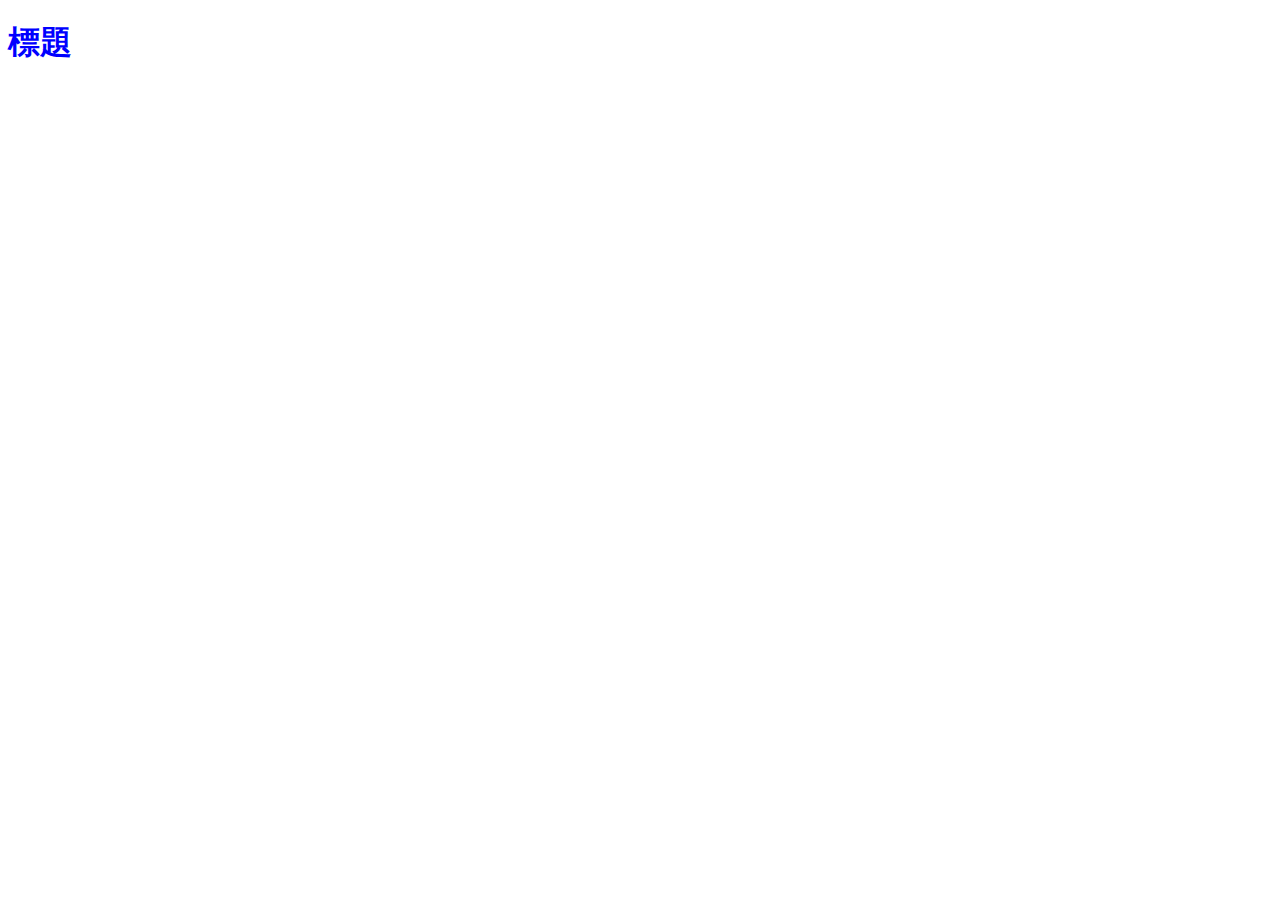
==== index.html @ 059c9941 "新增環境" ====
<!DOCTYPE html>
<html lang="en">
<head>
    <meta charset="UTF-8">
    <meta http-equiv="X-UA-Compatible" content="IE=edge">
    <meta name="viewport" content="width=device-width, initial-scale=1.0">
    
    <title>Document</title>
    <link rel="stylesheet" href="all.css">
</head>
<body>
    <h1>標題</h1>
    <script src="https://cdn.jsdelivr.net/npm/axios@1.1.2/dist/axios.min.js"></script> 
    <script src="all.js"></script>
</body>
</html>
---- all.css ----
h1{
    color: blue;
}
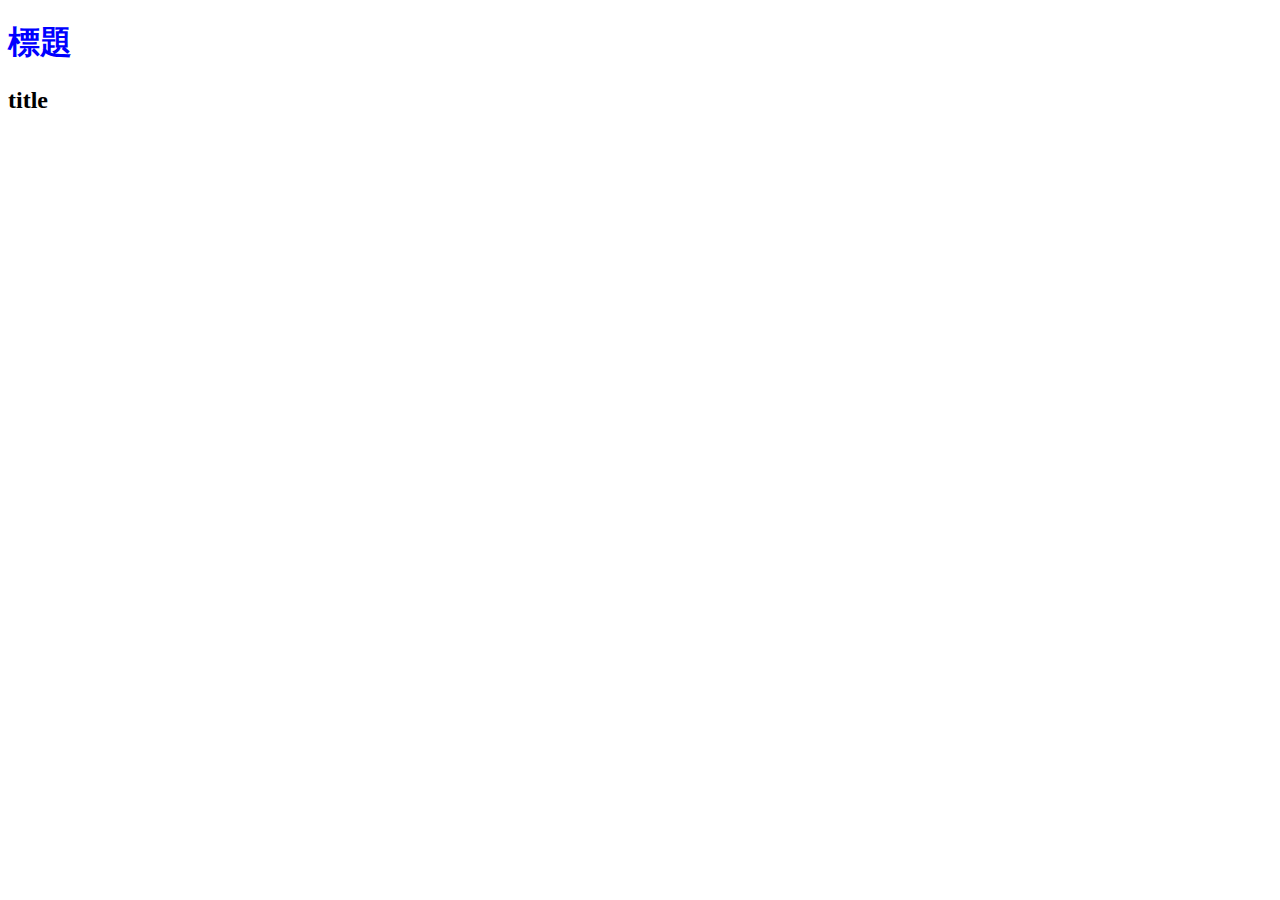
==== commit b0a8842e: "新增首頁" ====
--- a/index.html
+++ b/index.html
@@ -10,6 +10,7 @@
 </head>
 <body>
     <h1>標題</h1>
+    <h2>title</h2>
     <script src="https://cdn.jsdelivr.net/npm/axios@1.1.2/dist/axios.min.js"></script> 
     <script src="all.js"></script>
 </body>
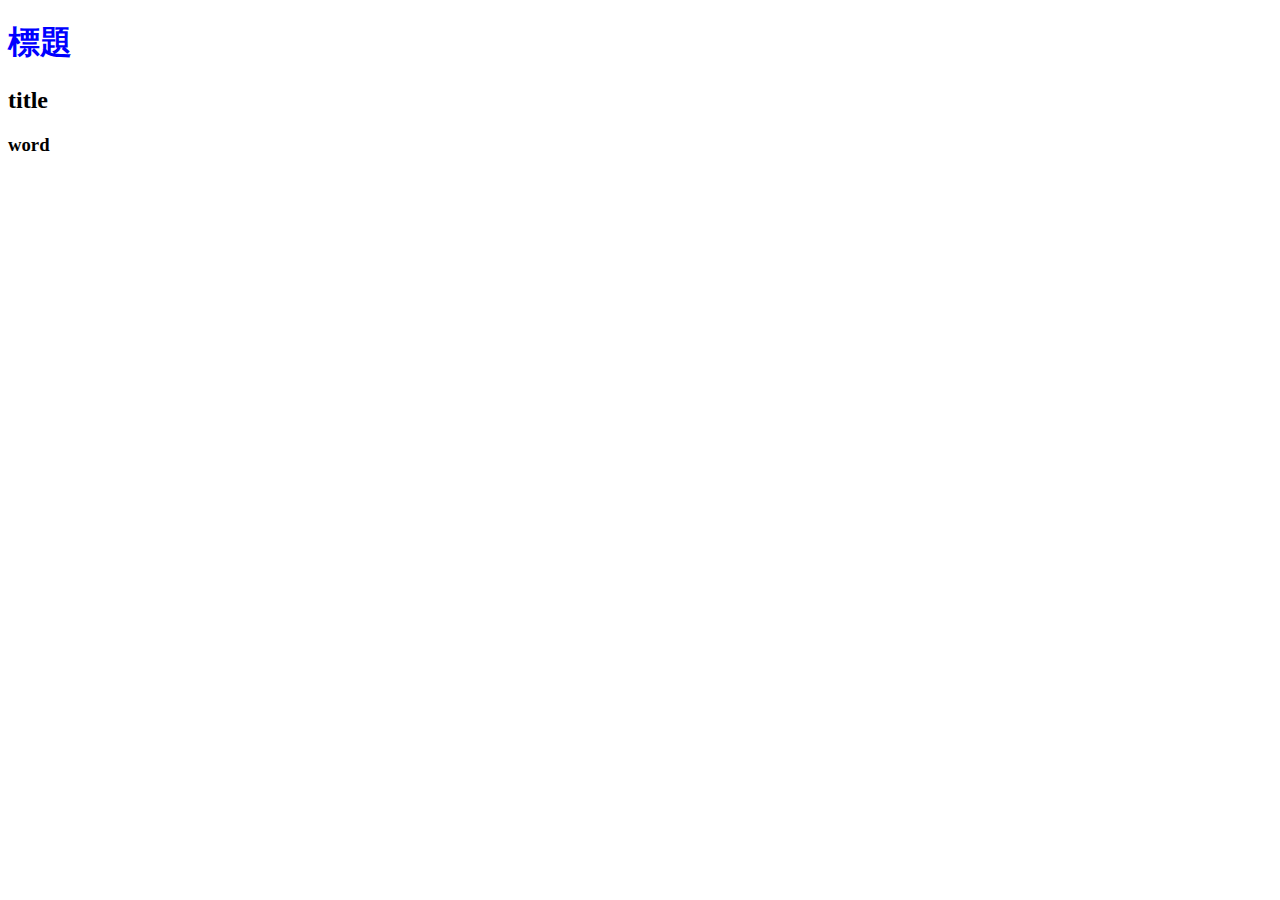
==== commit 0cb8768e: "Update index.html" ====
--- a/index.html
+++ b/index.html
@@ -11,6 +11,7 @@
 <body>
     <h1>標題</h1>
     <h2>title</h2>
+    <h3>word</h3>
     <script src="https://cdn.jsdelivr.net/npm/axios@1.1.2/dist/axios.min.js"></script> 
     <script src="all.js"></script>
 </body>
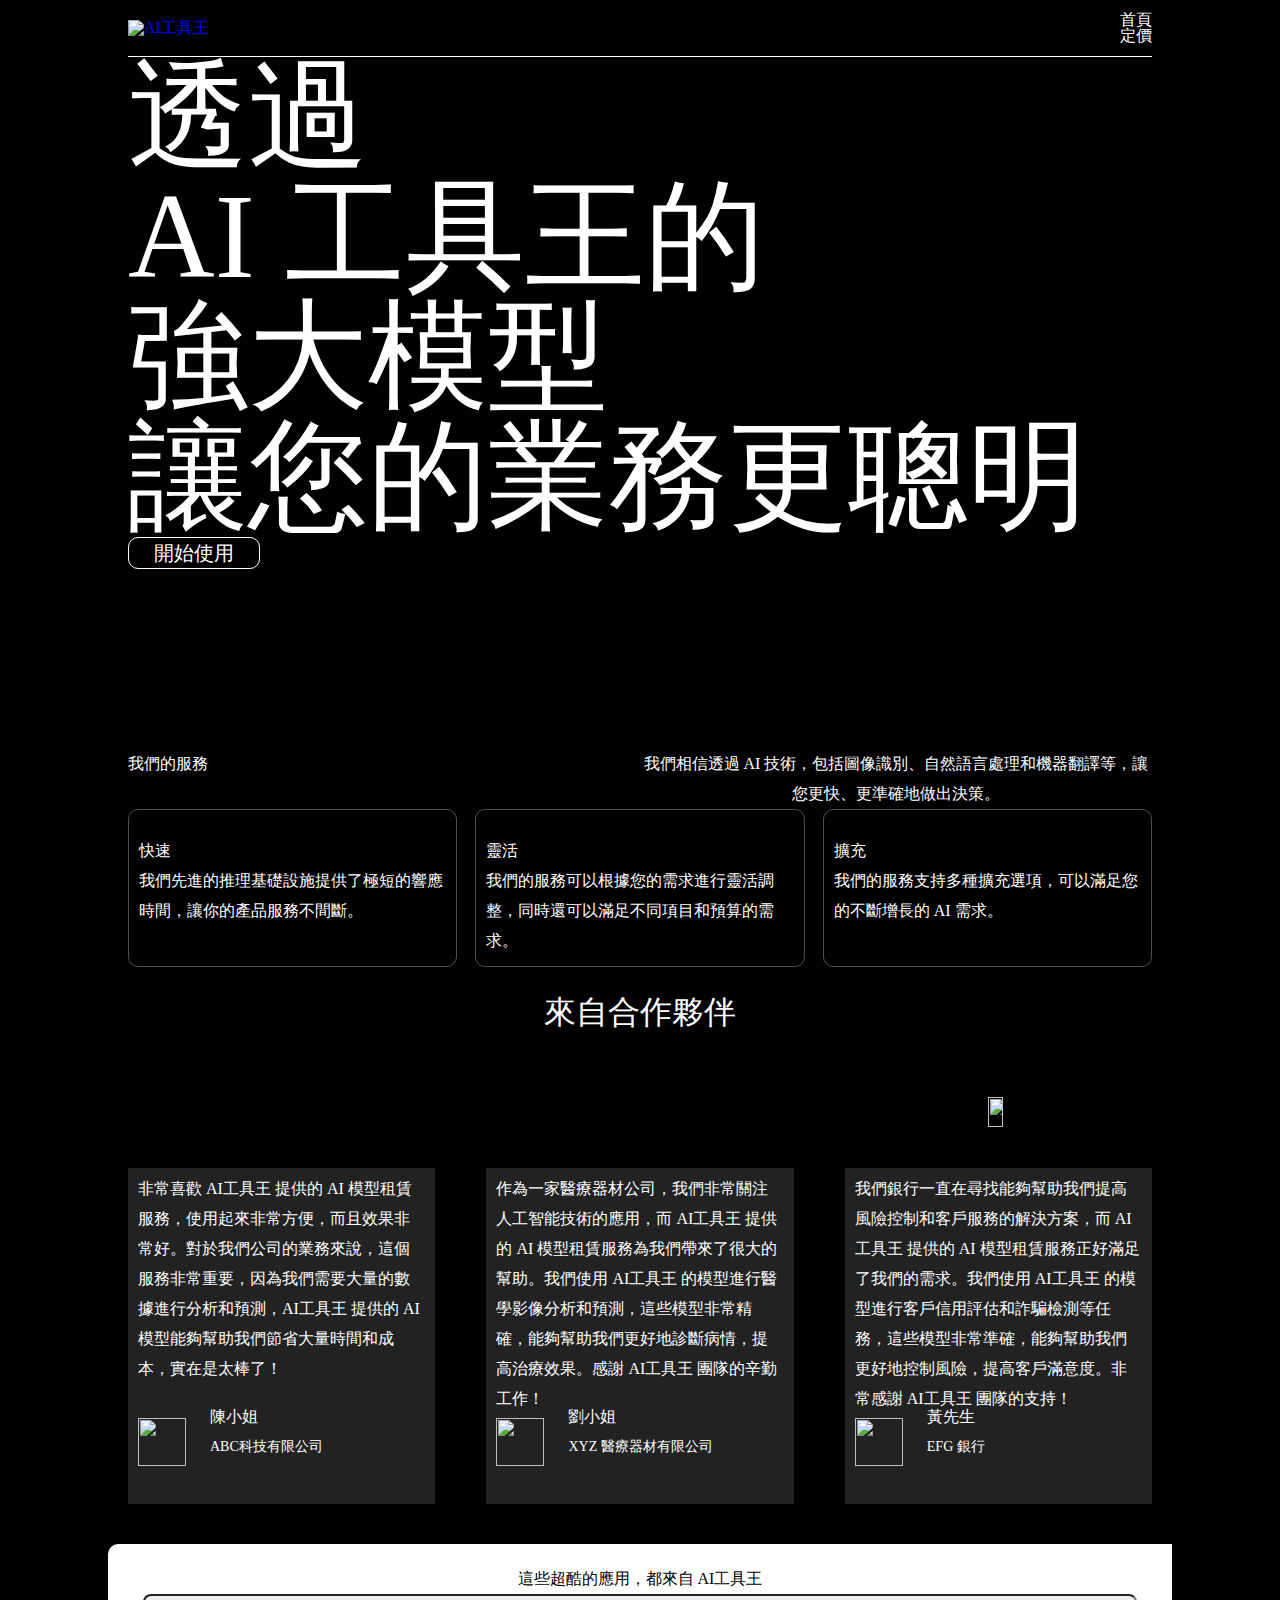
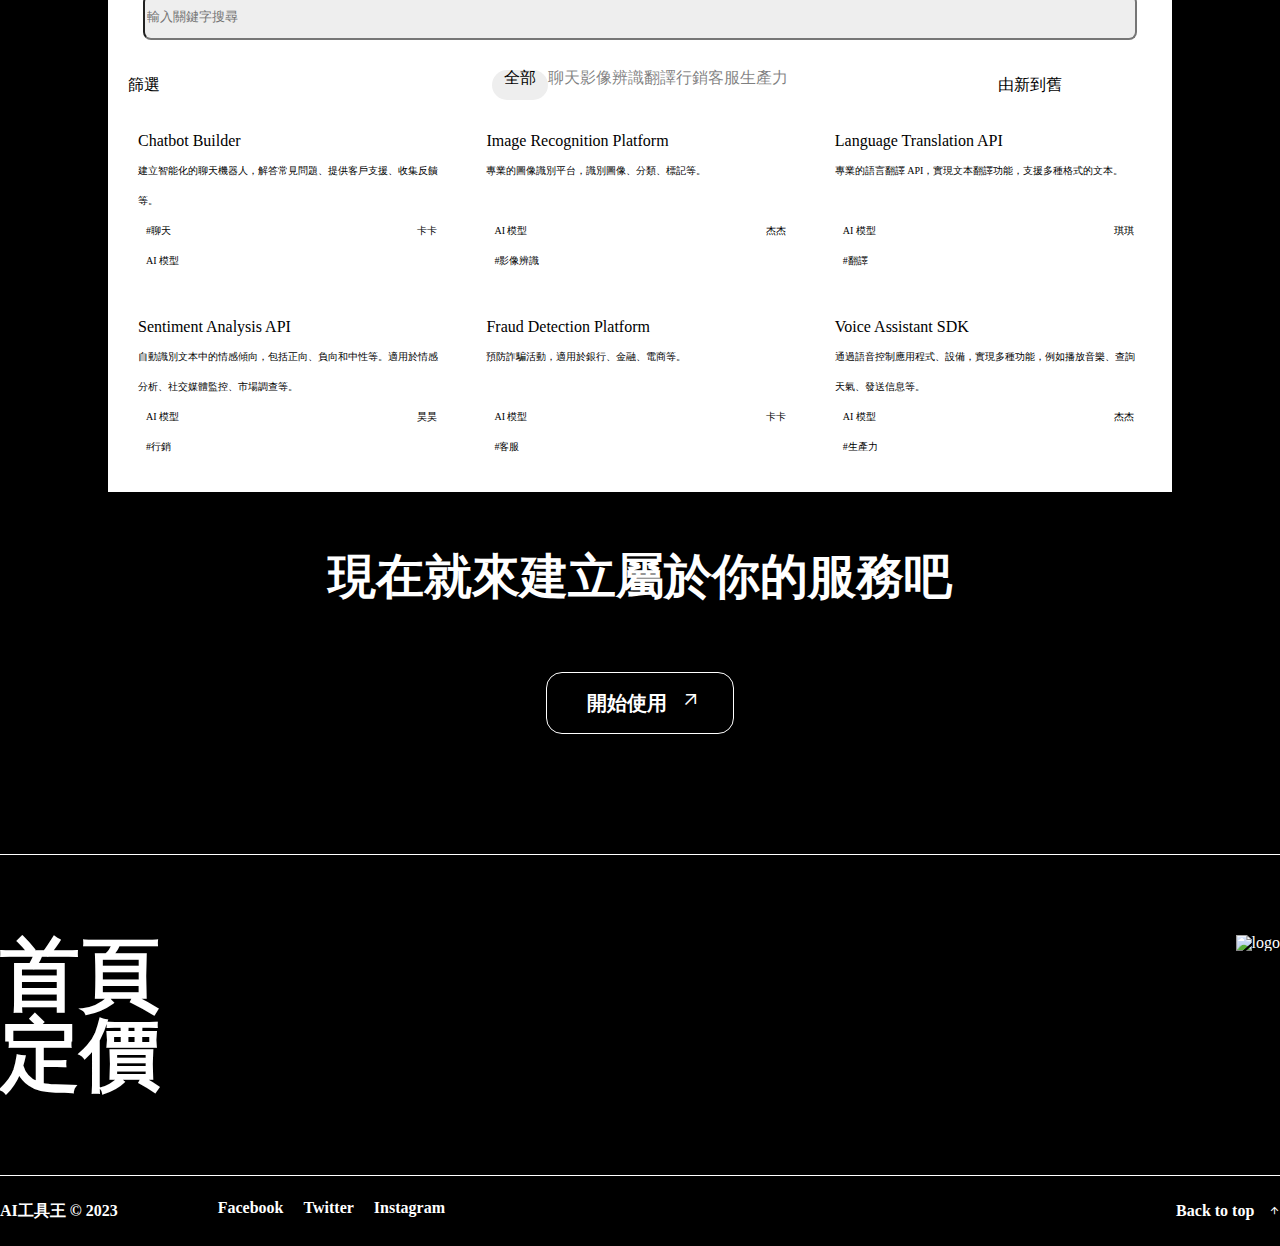
==== commit d5c4b626: "修改" ====
--- a/index.html
+++ b/index.html
@@ -9,10 +9,177 @@
     <link rel="stylesheet" href="all.css">
 </head>
 <body>
-    <h1>標題</h1>
-    <h2>title</h2>
-    <h3>word</h3>
-    <script src="https://cdn.jsdelivr.net/npm/axios@1.1.2/dist/axios.min.js"></script> 
-    <script src="all.js"></script>
+  <header>
+    <nav class="navbar"><a class="logo" href="#"><img src="https://github.com/hexschool/2022-web-layout-training/blob/main/2023web-camp/logo.png?raw=true" alt="AI工具王" title="AI工具王"/></a>
+      <ul class="main-nav" id="js-menu">
+        <li><a class="nav-links" href="#" alt="首頁" title="首頁">首頁</a></li>
+        <li><a class="nav-links" href="value.html" alt="定價" title="定價">定價</a></li>
+      </ul><span class="navbar-toggle material-symbols-outlined" id="js-navbar-toggle">menu</span>
+    </nav>
+    <div class="banner">
+      <div class="Header-title">透過<br/>AI 工具王的<br/>強大模型<br/>讓您的業務更聰明</div>
+      <div class="cta"><a href="#" alt="開始使用" title="開始使用">開始使用</a></div>
+      <div class="motion"><img class="slideUp--1" src="https://github.com/hexschool/2022-web-layout-training/blob/main/2023web-camp/deco.png?raw=true" alt=""/><img class="slideUp--2" src="https://github.com/hexschool/2022-web-layout-training/blob/main/2023web-camp/deco.png?raw=true" alt=""/><img class="slideUp--3" src="https://github.com/hexschool/2022-web-layout-training/blob/main/2023web-camp/deco.png?raw=true" alt=""/></div>
+    </div>
+  </header>
+  <div class="server">
+    <h3>我們的服務</h3>
+    <h1>我們相信透過 AI 技術，包括圖像識別、自然語言處理和機器翻譯等，讓您更快、更準確地做出決策。</h1>
+    <ul>
+      <li><img src="https://github.com/hexschool/2022-web-layout-training/blob/main/2023web-camp/icons/flash%20on.png?raw=true" alt=""/>
+        <h3>快速</h3>
+        <p>我們先進的推理基礎設施提供了極短的響應時間，讓你的產品服務不間斷。</p>
+      </li>
+      <li><img src="https://github.com/hexschool/2022-web-layout-training/blob/main/2023web-camp/icons/auto%20awesome.png?raw=true" alt=""/>
+        <h3>靈活</h3>
+        <p>我們的服務可以根據您的需求進行靈活調整，同時還可以滿足不同項目和預算的需求。</p>
+      </li>
+      <li><img src="https://github.com/hexschool/2022-web-layout-training/blob/main/2023web-camp/icons/library%20add.png?raw=true" alt=""/>
+        <h3>擴充</h3>
+        <p>我們的服務支持多種擴充選項，可以滿足您的不斷增長的 AI 需求。</p>
+      </li>
+    </ul>
+  </div>
+  <div class="container">
+    <h1>來自合作夥伴</h1>
+    <div class="logos"><img class="start" src="https://github.com/hexschool/2022-web-layout-training/blob/main/2023web-camp/enterprise1.png?raw=true" alt=""/><img src="https://github.com/hexschool/2022-web-layout-training/blob/main/2023web-camp/enterprise2.png?raw=true" alt=""/><img src="https://github.com/hexschool/2022-web-layout-training/blob/main/2023web-camp/enterprise3.png?raw=true" alt=""/><img src="https://github.com/hexschool/2022-web-layout-training/blob/main/2023web-camp/enterprise4.png?raw=true" alt=""/><img src="https://github.com/hexschool/2022-web-layout-training/blob/main/2023web-camp/enterprise5.png?raw=true" alt=""/><img class="midden" src="https://github.com/hexschool/2022-web-layout-training/blob/main/2023web-camp/enterprise6.png?raw=true" alt=""/><img class="sp1" src="https://github.com/hexschool/2022-web-layout-training/blob/main/2023web-camp/enterprise.png?raw=true" alt=""/><img src="https://github.com/hexschool/2022-web-layout-training/blob/main/2023web-camp/enterprise8.png?raw=true" alt=""/><img src="https://github.com/hexschool/2022-web-layout-training/blob/main/2023web-camp/enterprise9.png?raw=true" alt=""/><img src="https://github.com/hexschool/2022-web-layout-training/blob/main/2023web-camp/enterprise11.png?raw=true" alt=""/><img src="https://github.com/hexschool/2022-web-layout-training/blob/main/2023web-camp/enterprise12.png?raw=true" alt=""/><img src="https://github.com/hexschool/2022-web-layout-training/blob/main/2023web-camp/enterprise7.png?raw=true" alt=""/><img class="sp2" src="https://github.com/hexschool/2022-web-layout-training/blob/main/2023web-camp/enterprise.png?raw=true" alt=""/></div>
+    <div class="intro">
+      <div class="pages">
+        <div class="idea idea0">
+          <div class="icons"><img src="https://github.com/hexschool/2022-web-layout-training/blob/main/2023web-camp/icons/star.png?raw=true" alt=""/><img src="https://github.com/hexschool/2022-web-layout-training/blob/main/2023web-camp/icons/star.png?raw=true" alt=""/><img src="https://github.com/hexschool/2022-web-layout-training/blob/main/2023web-camp/icons/star.png?raw=true" alt=""/><img src="https://github.com/hexschool/2022-web-layout-training/blob/main/2023web-camp/icons/star.png?raw=true" alt=""/><img src="https://github.com/hexschool/2022-web-layout-training/blob/main/2023web-camp/icons/star.png?raw=true" alt=""/></div>
+          <div class="speak">
+            <p>非常喜歡 AI工具王 提供的 AI 模型租賃服務，使用起來非常方便，而且效果非常好。對於我們公司的業務來說，這個服務非常重要，因為我們需要大量的數據進行分析和預測，AI工具王 提供的 AI 模型能夠幫助我們節省大量時間和成本，實在是太棒了！</p>
+          </div><img class="user" src="https://github.com/hexschool/2022-web-layout-training/blob/main/2023web-camp/avatar3.png?raw=true" alt=""/>
+          <div class="usertext">   
+            <h3>陳小姐</h3>
+            <p>ABC科技有限公司</p>
+          </div>
+        </div>
+        <div class="idea idea1">
+          <div class="icons"><img src="https://github.com/hexschool/2022-web-layout-training/blob/main/2023web-camp/icons/star.png?raw=true" alt=""/><img src="https://github.com/hexschool/2022-web-layout-training/blob/main/2023web-camp/icons/star.png?raw=true" alt=""/><img src="https://github.com/hexschool/2022-web-layout-training/blob/main/2023web-camp/icons/star.png?raw=true" alt=""/><img src="https://github.com/hexschool/2022-web-layout-training/blob/main/2023web-camp/icons/star.png?raw=true" alt=""/><img src="https://github.com/hexschool/2022-web-layout-training/blob/main/2023web-camp/icons/star.png?raw=true" alt=""/></div>
+          <div class="speak"> 
+            <p>作為一家醫療器材公司，我們非常關注人工智能技術的應用，而 AI工具王 提供的 AI 模型租賃服務為我們帶來了很大的幫助。我們使用 AI工具王 的模型進行醫學影像分析和預測，這些模型非常精確，能夠幫助我們更好地診斷病情，提高治療效果。感謝 AI工具王 團隊的辛勤工作！</p>
+          </div><img class="user" src="https://github.com/hexschool/2022-web-layout-training/blob/main/2023web-camp/avatar1.png?raw=true" alt=""/>
+          <div class="usertext">   
+            <h3>劉小姐</h3>
+            <p>XYZ 醫療器材有限公司</p>
+          </div>
+        </div>
+        <div class="idea idea2">
+          <div class="icons"><img src="https://github.com/hexschool/2022-web-layout-training/blob/main/2023web-camp/icons/star.png?raw=true" alt=""/><img src="https://github.com/hexschool/2022-web-layout-training/blob/main/2023web-camp/icons/star.png?raw=true" alt=""/><img src="https://github.com/hexschool/2022-web-layout-training/blob/main/2023web-camp/icons/star.png?raw=true" alt=""/><img src="https://github.com/hexschool/2022-web-layout-training/blob/main/2023web-camp/icons/star.png?raw=true" alt=""/><img src="https://github.com/hexschool/2022-web-layout-training/blob/main/2023web-camp/icons/star.png?raw=true" alt=""/></div>
+          <div class="speak">
+            <p>我們銀行一直在尋找能夠幫助我們提高風險控制和客戶服務的解決方案，而 AI工具王 提供的 AI 模型租賃服務正好滿足了我們的需求。我們使用 AI工具王 的模型進行客戶信用評估和詐騙檢測等任務，這些模型非常準確，能夠幫助我們更好地控制風險，提高客戶滿意度。非常感謝 AI工具王 團隊的支持！</p>
+          </div><img class="user" src="https://github.com/hexschool/2022-web-layout-training/blob/main/2023web-camp/avatar2.png?raw=true" alt=""/>
+          <div class="usertext">
+            <h3>黃先生</h3>
+            <p>EFG 銀行      </p>
+          </div>
+        </div>
+      </div>
+    </div>
+    <div class="check">
+      <input class="custom-radio" id="button" type="radio" checked="checked"/>
+      <input class="custom-radio" id="button0" type="radio"/>
+      <input class="custom-radio" id="button1" type="radio"/>
+    </div>
+  </div>
+  <div class="AI-list">
+    <h1>這些超酷的應用，都來自 AI工具王</h1>
+    <input placeholder="輸入關鍵字搜尋"/>
+    <div class="wordlist">
+      <div class="front">
+        <h3>篩選</h3><img src="https://raw.githubusercontent.com/hexschool/2022-web-layout-training/9bbb89b66e6c86b5caec3cca7fa1a79e962de5b7/2023web-camp/icons/sliders-horizontal.png" alt=""/>
+      </div>
+      <ul class="midden">
+        <li class="sp">全部</li>
+        <li>聊天</li>
+        <li>影像辨識</li>
+        <li>翻譯</li>
+        <li>行銷</li>
+        <li>客服</li>
+        <li>生產力</li>
+      </ul>
+      <div class="tail">
+        <h3>由新到舊</h3><img src="https://raw.githubusercontent.com/hexschool/2022-web-layout-training/9bbb89b66e6c86b5caec3cca7fa1a79e962de5b7/2023web-camp/icons/keyboard%20arrow%20down.png" alt=""/>
+      </div>
+    </div>
+    <div class="item"><img src="https://raw.githubusercontent.com/hexschool/2022-web-layout-training/9d0ceff5ed470b504331b8d897ea8518b8f163cd/2023web-camp/tool1.png" alt=""/>
+      <h4>Chatbot Builder</h4>
+      <p class="contant">建立智能化的聊天機器人，解答常見問題、提供客戶支援、收集反饋等。</p><span>
+        <h5>#聊天</h5>
+        <p>卡卡</p></span><span> 
+        <h5>AI 模型</h5><img src="https://raw.githubusercontent.com/hexschool/2022-web-layout-training/9bbb89b66e6c86b5caec3cca7fa1a79e962de5b7/2023web-camp/icons/share.png" alt=""/></span>
+    </div>
+    <div class="item"><img src="https://raw.githubusercontent.com/hexschool/2022-web-layout-training/9d0ceff5ed470b504331b8d897ea8518b8f163cd/2023web-camp/tool2.png" alt=""/>
+      <h4>Image Recognition Platform</h4>
+      <p class="contant">專業的圖像識別平台，識別圖像、分類、標記等。</p><span>
+        <h5>AI 模型</h5>
+        <p>杰杰</p></span><span>
+        <h5>#影像辨識</h5><img src="https://raw.githubusercontent.com/hexschool/2022-web-layout-training/9bbb89b66e6c86b5caec3cca7fa1a79e962de5b7/2023web-camp/icons/share.png" alt=""/></span>
+    </div>
+    <div class="item"><img src="https://raw.githubusercontent.com/hexschool/2022-web-layout-training/9d0ceff5ed470b504331b8d897ea8518b8f163cd/2023web-camp/tool3.png" alt=""/>
+      <h4>Language Translation API</h4>
+      <p class="contant">專業的語言翻譯 API，實現文本翻譯功能，支援多種格式的文本。</p><span>
+        <h5>AI 模型</h5>
+        <p>琪琪</p></span><span>
+        <h5>#翻譯</h5><img src="https://raw.githubusercontent.com/hexschool/2022-web-layout-training/9bbb89b66e6c86b5caec3cca7fa1a79e962de5b7/2023web-camp/icons/share.png" alt=""/></span>
+    </div>
+    <div class="item"><img src="https://raw.githubusercontent.com/hexschool/2022-web-layout-training/9d0ceff5ed470b504331b8d897ea8518b8f163cd/2023web-camp/tool4.png" alt=""/>
+      <h4>Sentiment Analysis API</h4>
+      <p class="contant">自動識別文本中的情感傾向，包括正向、負向和中性等。適用於情感分析、社交媒體監控、市場調查等。</p><span>
+        <h5>AI 模型</h5>
+        <p>昊昊</p></span><span>
+        <h5>#行銷</h5><img src="https://raw.githubusercontent.com/hexschool/2022-web-layout-training/9bbb89b66e6c86b5caec3cca7fa1a79e962de5b7/2023web-camp/icons/share.png" alt=""/></span>
+    </div>
+    <div class="item"><img src="https://raw.githubusercontent.com/hexschool/2022-web-layout-training/9d0ceff5ed470b504331b8d897ea8518b8f163cd/2023web-camp/tool5.png" alt=""/>
+      <h4>Fraud Detection Platform</h4>
+      <p class="contant">預防詐騙活動，適用於銀行、金融、電商等。</p><span>
+        <h5>AI 模型</h5>
+        <p>卡卡</p></span><span>
+        <h5>#客服</h5><img src="https://raw.githubusercontent.com/hexschool/2022-web-layout-training/9bbb89b66e6c86b5caec3cca7fa1a79e962de5b7/2023web-camp/icons/share.png" alt=""/></span>
+    </div>
+    <div class="item"><img src="https://raw.githubusercontent.com/hexschool/2022-web-layout-training/9d0ceff5ed470b504331b8d897ea8518b8f163cd/2023web-camp/tool6.png" alt=""/>
+      <h4>Voice Assistant SDK</h4>
+      <p class="contant">通過語音控制應用程式、設備，實現多種功能，例如播放音樂、查詢天氣、發送信息等。</p><span>
+        <h5>AI 模型</h5>
+        <p>杰杰</p></span><span>
+        <h5>#生產力</h5><img src="https://raw.githubusercontent.com/hexschool/2022-web-layout-training/9bbb89b66e6c86b5caec3cca7fa1a79e962de5b7/2023web-camp/icons/share.png" alt=""/></span>
+    </div>
+  </div>
+  <div class="container-end">
+    <div class="footer">
+      <div class="footer-cta">
+        <h4>現在就來建立屬於你的服務吧</h4>
+        <div class="start-btn"><a href="#">開始使用<span class="material-symbols-outlined">arrow_outward</span></a></div>
+      </div>
+      <div class="footer-menu">
+        <div class="footer-menu-top">
+          <ul>
+            <li><a href="#">首頁</a></li>
+            <li><a href="value.html">定價</a></li>
+          </ul>
+          <div class="footer-logo"><img src="https://raw.githubusercontent.com/hexschool/2022-web-layout-training/main/2023web-camp/logo.png" alt="logo"/></div>
+        </div>
+        <div class="footer-bottom">
+          <div class="copyright">
+            <p>AI工具王 © 2023</p>
+          </div>
+          <ul class="social">
+            <li><a href="#">Facebook</a></li>
+            <li><a href="#">Twitter</a></li>
+            <li><a href="#">Instagram</a></li>
+            <!-- 有動畫-->
+          </ul>
+          <div class="backtotop">
+            <p>Back to top</p><span class="material-icons">arrow_upward</span>
+          </div>
+        </div>
+      </div>
+    </div>
+  </div>
+          <script src="https://cdnjs.cloudflare.com/ajax/libs/jquery/3.7.0/jquery.min.js"></script>
+          <script src="all.js"></script>
+        </div>
+      </div>
 </body>
 </html>--- a/all.css
+++ b/all.css
@@ -1,3 +1,644 @@
-h1{
-    color: blue;
+@charset "UTF-8";
+/* http://meyerweb.com/eric/tools/css/reset/ 
+ * * v2.0 | 20110126
+ * * License: none (public domain) */
+@import url("https://fonts.googleapis.com/css2?family=Noto+Sans+TC:wght@400;700;900&display=swap");
+@import url("https://fonts.googleapis.com/css2?family=Material+Symbols+Outlined:opsz,wght,FILL,GRAD@20..48,100..700,0..1,-50..200");
+@import url("https://fonts.googleapis.com/icon?family=Material+Icons");
+html, body, div, span, applet, object, iframe, h1, h2, h3, h4, h5, h6, p, blockquote, pre, a, abbr, acronym, address, big, cite, code, del, dfn, em, img, ins, kbd, q, s, samp, small, strike, strong, sub, sup, tt, var, b, u, i, center, dl, dt, dd, ol, ul, li, fieldset, form, label, legend, table, caption, tbody, tfoot, thead, tr, th, td, article, aside, canvas, details, embed, figure, figcaption, footer, header, hgroup, menu, nav, output, ruby, section, summary, time, mark, audio, video {
+  margin: 0;
+  padding: 0;
+  border: 0;
+  font-size: 100%;
+  font: inherit;
+  vertical-align: baseline;
+}
+
+/* HTML5 display-role reset for older browsers */
+article, aside, details, figcaption, figure, footer, header, hgroup, menu, nav, section {
+  display: block;
+}
+
+body {
+  line-height: 1;
+}
+
+ol, ul {
+  list-style: none;
+}
+
+blockquote, q {
+  quotes: none;
+}
+
+blockquote:before, blockquote:after {
+  content: "";
+  content: none;
+}
+
+q:before, q:after {
+  content: "";
+  content: none;
+}
+
+table {
+  border-collapse: collapse;
+  border-spacing: 0;
+}
+
+body {
+  background-color: #000;
+}
+
+input, h1, h2, h3, h4, h5, h6, p {
+  line-height: 30px !important;
+}
+
+header {
+  width: 80%;
+  margin: auto;
+  display: flex;
+  flex-direction: column;
+  justify-content: space-between;
+  color: #ffffff;
+}
+header ul, header li {
+  margin: 0;
+  padding: 0;
+  list-style: none;
+  color: #ffffff;
+}
+header img {
+  max-width: 100%;
+  height: auto;
+  vertical-align: bottom;
+  border: 0;
+}
+header .navbar {
+  font-size: 16px;
+  border-bottom: 1px solid #ffffff;
+  width: 100%;
+  margin: 0px auto;
+  display: flex;
+  justify-content: space-between;
+  align-items: center;
+}
+header .main-nav {
+  list-style-type: none;
+  display: flex;
+  align-items: center;
+  flex-direction: column;
+}
+header .nav-links {
+  display: block;
+  color: #ffffff;
+  text-decoration: none;
+}
+header .nav-links:hover, header .nav-links:focus .nav-links .active {
+  color: #eeeeee;
+}
+header .logo {
+  text-decoration: none;
+  padding: 20px 0px 20px;
+}
+header .logo:hover, header .logo:focus {
+  color: #eeeeee;
+}
+header .logo img {
+  height: 40px;
+}
+header .Header-title {
+  font-size: 120px;
+  font-family: 微軟正黑體;
+}
+header .motion {
+  display: flex;
+  justify-content: flex-end;
+}
+header .motion img {
+  width: auto;
+  height: 180px;
+}
+header .cta {
+  border: solid 1px;
+  border-radius: 10px;
+  width: 80px;
+  text-align: center;
+  font-size: 20px;
+  padding: 5px 25px;
+}
+header .cta a {
+  color: #ffffff;
+  text-decoration: none;
+}
+header .navbar-toggle {
+  display: none;
+  align-self: center !important;
+  cursor: pointer;
+  color: #fff;
+  font-size: 24px;
+  margin-right: 5%;
+  float: right;
+  padding: 1.5px 16px;
+}
+
+.AI-list {
+  width: 80%;
+  margin: 0 auto;
+  display: flex;
+  flex-wrap: wrap;
+  justify-content: space-between;
+  padding: 20px;
+  background-color: #fff;
+  border-radius: 10px 0px 0px 0px;
+  overflow: hidden;
+}
+
+h1 {
+  width: 100%;
+  text-align: center;
+}
+
+input {
+  width: 100%;
+  height: 40px;
+  margin: 0px 15px;
+  border-radius: 8px;
+  background-color: #eee;
+}
+
+.midden, .front, .tail {
+  margin-top: 30px;
+  display: flex;
+  height: 30px;
+  justify-content: space-between;
+}
+
+.front, .tail {
+  width: 15%;
+}
+.front img, .tail img {
+  width: 15px;
+  height: 15px;
+}
+
+.midden {
+  max-width: 45%;
+  list-style-type: none;
+  color: rgba(0, 0, 0, 0.5);
+}
+.midden li {
+  max-width: 100%;
+}
+.midden .sp {
+  background-color: #eee;
+  padding: 0 12px;
+  border-radius: 15px;
+  color: #000;
+}
+
+.item {
+  width: 30%;
+  margin: 10px;
+}
+.item h4 {
+  font-size: 16px;
+  margin-bottom: 0;
+}
+.item .contant {
+  font-size: 10px;
+  margin-top: 0;
+  height: 60px;
+}
+.item img {
+  width: 100%;
+  border-radius: 8px 8px 0px 0px;
+}
+.item span {
+  display: flex;
+  justify-content: space-between;
+}
+.item span h5 {
+  margin-left: 8px;
+  font-size: 10px;
+}
+.item span p, .item span img {
+  margin-right: 8px;
+  margin-top: auto;
+  margin-bottom: auto;
+  font-size: 10px;
+}
+.item span img {
+  width: 15px;
+  height: 15px;
+}
+
+.wordlist {
+  display: flex;
+  width: 100%;
+  justify-content: space-between;
+}
+
+.container {
+  width: 80%;
+  margin: 0px auto;
+}
+.container h1 {
+  color: #fff;
+  font-size: 32px;
+  margin-bottom: 50px;
+  width: 100%;
+}
+.container .logos {
+  display: flex;
+  flex-wrap: wrap;
+  padding: 10px;
+  justify-content: space-between;
+  width: 100%;
+}
+.container .logos img {
+  width: 12%;
+  margin: 1%;
+}
+.container .logos .start {
+  margin-left: 5%;
+}
+.container .logos .midden {
+  margin-right: 5%;
+}
+.container .logos .sp1, .container .logos .sp2 {
+  width: 8%;
+}
+
+.pages {
+  width: 100%;
+  display: flex;
+  flex-wrap: wrap;
+  justify-content: space-between;
+  position: relative;
+}
+
+.idea {
+  width: 30%;
+  color: #fff;
+  background-color: #222;
+  display: inline-block;
+  position: relative;
+  transition: 0.5s;
+}
+.idea .icons {
+  margin: 0px 5px;
+}
+.idea .speak {
+  margin-top: -20px;
+  padding: 10px;
+  font-size: 16px;
+  height: 65%;
+}
+.idea img.user {
+  width: 48px;
+  height: 48px;
+  margin: 10px;
+  display: inline-block;
+}
+.idea .usertext {
+  max-width: 65%;
+  display: inline-block;
+  padding: 5px;
+  position: relative;
+  top: -15px;
+}
+.idea .usertext h3 {
+  font-size: 16px;
+  margin: 10px 0px 0px 5px;
+}
+.idea .usertext p {
+  font-size: 14px;
+  margin: 0px 0px 0px 5px;
+  font-weight: 80;
+}
+
+.check {
+  display: flex;
+  justify-content: center;
+  visibility: hidden;
+}
+.check input {
+  border-radius: 100%;
+}
+
+@media screen and (max-width: 768px) {
+  .wordlist {
+    width: 1200px !important;
+  }
+
+  .item {
+    width: 100%;
+    margin: 10px;
+  }
+
+  .midden, .front, .tail {
+    width: 300px;
+  }
+
+  input.custom-radio {
+    border-radius: 100%;
+    width: 15px;
+  }
+
+  .material-icons {
+    display: block;
+    padding-right: 10px;
+    object-fit: cover;
+    max-width: 24px;
+    max-height: 24px;
+    color: white;
+  }
+
+  .container {
+    width: 300px;
+    overflow: hidden;
+  }
+
+  .logos {
+    width: 800px !important;
+  }
+
+  .pages {
+    transition: 0.5s;
+    width: 100%;
+    font-size: 0px;
+    display: inline-block;
+    white-space: nowrap;
+  }
+
+  .idea {
+    width: 100%;
+    height: 40%;
+    padding: 10px;
+    box-sizing: border-box;
+    position: relative;
+    white-space: normal;
+    display: inline-block;
+  }
+
+  .check {
+    display: flex;
+    justify-content: center;
+    visibility: visible;
+  }
+
+  header {
+    width: 80%;
+  }
+
+  a.logo img {
+    height: 24px;
+  }
+
+  #js-menu {
+    display: none;
+  }
+
+  .navbar-toggle {
+    display: block;
+  }
+
+  .Header-title {
+    font-size: 48px !important;
+  }
+
+  .motion img {
+    margin-top: 200px;
+    height: 117px !important;
+  }
+
+  .navbar-toggle {
+    display: block !important;
+  }
+}
+.footer {
+  color: #fff;
+  max-width: 1296px;
+  margin: 0 auto;
+  margin-top: -90px;
+  display: -webkit-box;
+  display: -ms-flexbox;
+  display: flex;
+  -webkit-box-orient: vertical;
+  -webkit-box-direction: normal;
+  -ms-flex-direction: column;
+  flex-direction: column;
+  gap: 40px;
+}
+
+@media (max-width: 600px) {
+  .footer {
+    gap: 32px;
+  }
+}
+.footer-cta {
+  padding: 80px;
+}
+.footer-cta h4 {
+  font-size: 48px;
+  font-weight: 900;
+  text-align: center;
+  padding: 80px 40px;
+}
+
+@media (max-width: 600px) {
+  .footer-cta {
+    padding: 120px 75.5px;
+  }
+}
+@media (max-width: 600px) {
+  .footer-cta h4 {
+    font-size: 32px;
+    padding: 0;
+    margin-bottom: 32px;
+  }
+}
+.start-btn {
+  display: -webkit-box;
+  display: -ms-flexbox;
+  display: flex;
+  -webkit-box-pack: center;
+  -ms-flex-pack: center;
+  justify-content: center;
+  -webkit-box-align: center;
+  -ms-flex-align: center;
+  align-items: center;
+}
+.start-btn a {
+  display: block;
+  border: 1px solid white;
+  border-radius: 16px;
+  font-weight: 700;
+  font-size: 20px;
+  text-decoration: none;
+  color: #fff;
+  padding: 20px 32px 20px 40px;
+}
+.start-btn a:hover {
+  background-color: #fff;
+  color: #000;
+}
+.start-btn a span {
+  font-size: 20px;
+  padding-left: 14px;
+  line-height: 0;
+}
+
+@media (max-width: 600px) {
+  .footer-menu {
+    margin: 0 12px;
+  }
+}
+.footer-menu-top {
+  display: -webkit-box;
+  display: -ms-flexbox;
+  display: flex;
+  -webkit-box-pack: justify;
+  -ms-flex-pack: justify;
+  justify-content: space-between;
+  padding: 80px 0;
+  border-top: 1px solid #fff;
+  border-bottom: 1px solid #fff;
+}
+.footer-menu-top li a {
+  font-size: 80px;
+  font-weight: 900;
+  color: #fff;
+  text-decoration: none;
+}
+.footer-menu-top .footer-logo img {
+  width: 245px;
+}
+
+@media (max-width: 600px) {
+  .footer-menu-top {
+    -webkit-box-align: start;
+    -ms-flex-align: start;
+    align-items: flex-start;
+    -webkit-box-orient: vertical;
+    -webkit-box-direction: reverse;
+    -ms-flex-direction: column-reverse;
+    flex-direction: column-reverse;
+    padding: 80px 0;
+  }
+  .footer-menu-top li {
+    margin-bottom: 8px;
+  }
+  .footer-menu-top li a {
+    font-size: 48px;
+  }
+  .footer-menu-top .footer-logo img {
+    margin-bottom: 40px;
+  }
+}
+.footer-bottom {
+  font-weight: 700;
+  line-height: 1.5;
+  display: -webkit-box;
+  display: -ms-flexbox;
+  display: flex;
+  -webkit-box-pack: justify;
+  -ms-flex-pack: justify;
+  justify-content: space-between;
+  padding: 20px 0;
+}
+.footer-bottom .copyright {
+  margin-right: 90px;
+}
+.footer-bottom .social {
+  display: -webkit-box;
+  display: -ms-flexbox;
+  display: flex;
+  -webkit-box-flex: 1;
+  -ms-flex-positive: 1;
+  flex-grow: 1;
+}
+.footer-bottom .social a {
+  color: #fff;
+  text-decoration: none;
+  padding: 10px;
+}
+.footer-bottom .backtotop {
+  display: -webkit-box;
+  display: -ms-flexbox;
+  display: flex;
+  -webkit-box-align: center;
+  -ms-flex-align: center;
+  align-items: center;
+}
+.footer-bottom .backtotop p {
+  padding-right: 14.67px;
+}
+.footer-bottom .backtotop span {
+  font-size: 10.67px;
+}
+
+@media (max-width: 600px) {
+  .footer-bottom {
+    -ms-flex-wrap: wrap;
+    flex-wrap: wrap;
+    margin-bottom: 32px;
+    gap: 20px;
+  }
+}
+@media (max-width: 600px) {
+  .copyright {
+    padding: 12px 0 12px 0;
+    -webkit-box-align: center;
+    -ms-flex-align: center;
+    align-items: center;
+    width: 50% !important;
+  }
+}
+@media (max-width: 600px) {
+  .footer-bottom .social {
+    -webkit-box-ordinal-group: 4;
+    -ms-flex-order: 3;
+    order: 3;
+  }
+  .footer-bottom .social a {
+    padding: 0 20px 0 0;
+  }
+}
+.server {
+  color: #fff;
+  width: 80%;
+  margin: 0 auto;
+  display: flex;
+  flex-wrap: wrap;
+}
+.server h3, .server h1 {
+  width: 50%;
+}
+.server ul {
+  width: 100%;
+  display: flex;
+  flex-wrap: wrap;
+  justify-content: space-between;
+  margin-bottom: 30px;
+}
+.server ul li {
+  padding: 10px;
+  width: 30%;
+  list-style-type: none;
+  border: solid 1px rgba(255, 255, 255, 0.3);
+  border-radius: 10px;
+  margin: 0px;
+}
+
+@media (max-width: 768px) {
+  .server h3, .server h1 {
+    width: 100%;
+  }
+  .server ul li {
+    width: 100%;
+    list-style-type: none;
+    margin: 20px;
+  }
 }